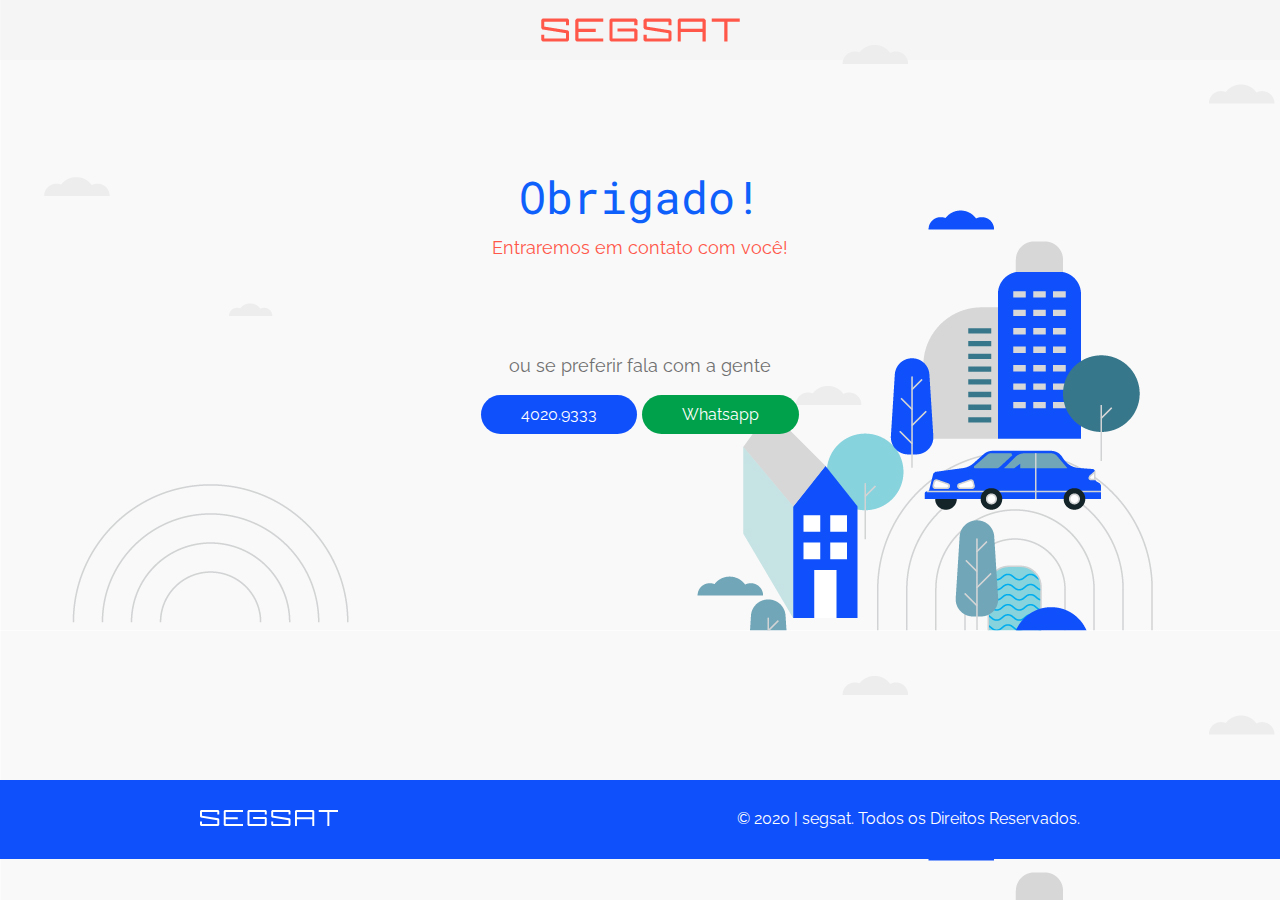
==== formulario-enviado.html @ 21362f76 "Projeto  completo" ====
<!DOCTYPE html>
<html lang="pt-br">
<head>
    <!-- Google Tag Manager -->
    <script>(function(w,d,s,l,i){w[l]=w[l]||[];w[l].push({'gtm.start':
    new Date().getTime(),event:'gtm.js'});var f=d.getElementsByTagName(s)[0],
    j=d.createElement(s),dl=l!='dataLayer'?'&l='+l:'';j.async=true;j.src=
    'https://www.googletagmanager.com/gtm.js?id='+i+dl;f.parentNode.insertBefore(j,f);
    })(window,document,'script','dataLayer','GTM-NG3NR2K');
    </script>
    <!-- End Google Tag Manager -->

    <meta charset="UTF-8">
    <meta name="viewport" content="width=device-width, initial-scale=1.0">
    <meta http-equiv="X-UA-Compatible" content="ie=edge">
    <title>SEGSAT</title>
    <link rel="shortcut icon" href="images/favicon.png" type="image/x-icon">
    <link rel="stylesheet" href="css/style.css">

    <style>

        body{
            background-image: url('images/banner.jpg'); 
        }
        .paragrafo{
            color: #707070 !important;
            font-family: 'Raleway', sans-serif;
            font-size: 17px;
            padding-bottom: 20px;
        }

    </style>
</head>
<body>
    
    <noscript><iframe src="https://www.googletagmanager.com/ns.html?id=GTM-NG3NR2K"
        height="0" width="0" style="display:none;visibility:hidden"></iframe></noscript>

        <!-- Cabeçalho -->
        <section class=" txt-center" style="">
            <header class="section-header txt-center">
                <img src="images/logo_segsat.png" alt="Logo" srcset="">
            </header>
        </section>

        <div class="div-titulo txt-center " style="height: 80vh; ">
            <h1 class="titulo-section-1" style="padding-top: 70px;">Obrigado!</h1>
            <p style="padding-bottom: 100px;">Entraremos em contato com você!</p>

            <p class="txt-center paragrafo">ou se preferir fala com a gente</p>

            <div class="txt-center">
                <a href="tel:40209333"><button class="btn-phone" type="button"><i
                            class="fa fa-phone"></i> 4020.9333</button></a>
                <a
                    href="https://wa.me/558192935974?text=Ol%C3%A1%2C%20gostaria%20de%20saber%20mais%20sobre%20o%20servi%C3%A7o%20de%20rastreio%20da%20SEGSAT">
                    <button type="button" class="btn-whatsapp ">
                        <i class="fa fa-whatsapp"></i> Whatsapp</button>
                </a>
            </div>
        </div>




        <footer>
            <div class="section-footer">
                <div><img src="images/logo_segsat-2.svg" alt="Logo SEGSAT"></div>
                <div>
                    <p>© 2020 | segsat. Todos os Direitos Reservados.</p>
                </div>
            </div>
        </footer>
    
    
</body>
</html>
---- css/style.css ----
@import url('https://fonts.googleapis.com/css?family=Raleway&display=swap');
@import url('https://fonts.googleapis.com/css?family=Roboto+Mono&display=swap');
@import "resetcss.css";
body, html {
    height: 100%;
    scroll-behavior: smooth;
}

button {
    cursor: pointer;
}

/* -------------------------------------------------------------------- */

/*                              Section Header 
/* -------------------------------------------------------------------- */

.section-header {
    background-color: #EDEDED57;
    height: 60px;
    /* Aliamento da Imagem no Centro */
    display: flex;
    display: -webkit-flex;
    justify-content: center;
    align-items: center;
}

/* -------------------------------------------------------------------- */

/*                             End Section Header 
/* -------------------------------------------------------------------- */

/* -------------------------------------------------------------------- */

/*                                Section 1 
/* -------------------------------------------------------------------- */

/* --------TÍTULO---------- */

.div-titulo {
    padding: 44px 0;
    width: 790px;
    margin: 0 auto;
    max-width: 100%;
    position: relative;
}

.titulo-section-1 {
    margin-bottom: 10px;
    font-family: 'Roboto Mono', monospace;
    font-size: 34pt;
    color: #0E60FB;
    font-weight: normal;
    padding-bottom: 10px;
}

.div-titulo p {
    font-family: 'Raleway', sans-serif;
    font-size: 18px;
    color: #FF5749;
}

/* ----- END Título ---- */

.section-1 {
    display: flex;
    display: -webkit-flex;
    justify-content: center;
    align-items: center;
    align-content: center;
    flex-wrap: wrap;
}

.section-1 img {
    max-width: 100%;
    height: auto;
}

.section-1 p {
    font-family: Raleway, Regular;
    color: #585858;
    padding: 20px 0;
    text-align: center;
}

.button-2 {
    font-family: 'Raleway', sans-serif;
    font-size: 15px;
    color: #FFFFFF;
    background-color: #0F50FB;
    border: none;
    padding: 10px 90px;
    border-radius: 20px;
    -webkit-border-radius: 20px;
    margin-bottom: 20px;
}

.button-1 {
    visibility: hidden;
}

/* 
    CARD AO LADO DO FORMULÁRI
*/

.option-service {
    display: flex;
    justify-content: center;
    align-items: center;
    align-content: space-between;
    flex-wrap: nowrap;
}

.option-service div>p {
    color: #585858;
    font-family: 'Raleway', sans-serif;
}

/* -----Formulário ----- */

.card {
    border: 1.3px solid #D1D3D4;
    padding: 25px 20px;
    width: 400px;
    margin-left: 10px;
    border-radius: 10px;
    -webkit-border-radius: 10px;
}

.card p {
    color: #707070;
    font-family: 'Raleway', sans-serif;
    font-size: 17px;
    padding-bottom: 20px;
}

.card h1 {
    font-size: 20pt;
    padding: 0 20px;
    color: #FF5749;
}

.input-txt {
    border: 1.5px solid #0F50FB;
    padding: 5px 5px;
    border-radius: 5px;
    -webkit-border-radius: 5px;
    width: 100%;
    font-family: 'Raleway', sans-serif;
    font-size: 15px;
}

.card label {
    color: #707070;
    font-family: 'Raleway', sans-serif;
}

::-webkit-input-placeholder {
    font-family: 'Raleway', sans-serif;
    padding: 0 10px;
    font-size: 15px;
}

:-ms-input-placeholder {
    font-family: 'Raleway', sans-serif;
    padding: 0 10px;
    font-size: 15px;
}

.grid-campos {
    display: flex;
    display: -webkit-flex;
}

select:invalid {
    font-family: 'Raleway', sans-serif;
    padding: 0 10px;
    font-size: 15px;
    color: gray;
}

.cidade {
    margin-left: 10px;
}

.botao {
    margin-left: 10px;
}

.btn-enviar {
    background: #0F50FB;
    border: 1px solid #0F50FB;
    padding: 6px 39px;
    color: white;
    font-family: 'Raleway', sans-serif;
    font-size: 16px;
    -webkit-border-radius: 5px;
    border-radius: 5px;
}

.btn-phone {
    /* margin: 0 10px; */
    background: #0F50FB;
    border: none;
    border-radius: 20px;
    -webkit-border-radius: 20px;
    padding: 10px 40px;
    color: white;
    font-family: 'Raleway', sans-serif;
    font-size: 16px;
}

.btn-whatsapp {
    /* margin: 0 10px; */
    background: #00A14B;
    border: none;
    border-radius: 20px;
    -webkit-border-radius: 20px;
    padding: 10px 40px;
    color: white;
    font-family: 'Raleway', sans-serif;
    font-size: 16px;
}

/* -----END Formulário ----- */

/* -------------------------------------------------------------------- */

/*                             End Section 1 
----------------------------------------------------------------------- */

/* -------------------------------------------------------------------- */

/*                               Section 2                              */

/* -------------------------------------------------------------------- */

.section-2 {
    margin-top: 80px;
    padding-top: 20px;
    padding-bottom: 50px;
    text-align: center;
    background-color: #F3F3F35C;
}

.paragrafo-section-2 {
    text-align: center;
    margin: 0 auto;
    margin-bottom: 100px;
    line-height: 35px;
    max-width: 370px;
    font-weight: 500;
    color: #FF5749;
    font-size: 20px;
    padding-top: 5px;
    font-family: 'Raleway', sans-serif;
}

.child-sec-2 {
    margin: 40px 240px;
    display: flex;
    display: -webkit-flex;
    justify-content: space-around;
    align-content: center;
    align-items: center;
    flex-wrap: wrap;
}

.child-sec-2 p {
    color: #585858;
    font-family: 'Raleway', sans-serif;
}

/* -------------------------------------------------------------------- */

/*                              END SECTION 2    
/* -------------------------------------------------------------------- */

/* -------------------------------------------------------------------- */

/*                               SECTION 3 
/* -------------------------------------------------------------------- */

.div-section-3 {
    display: flex;
    flex-wrap: wrap;
    align-items: center;
    justify-content: center;
    align-content: center;
}

.div-section-3 img {
    max-width: 80%;
    height: auto;
}

.card-section-3 {
    background-color: white;
    border-radius: 5px;
    -webkit-border-radius: 5px;
    -webkit-box-shadow: 1px 2px 2px 2px #00000029;
    box-shadow: 1px 2px 2px 2px #00000029;
    width: 300px;
    height: 135px;
    padding: 10px;
    margin: 7px;
}

.card-section-3:hover {
    background-color: #E4E4E4;
}

.card-section-3 img {
    margin: 15px 0;
    padding-right: 10px;
}

.card-section-3 div {
    margin: 10% auto;
}

.card-section-3 p {
    font-family: 'Raleway', sans-serif;
    color: #585858;
    text-align: justify;
}

.margin-carrosel {
    margin: 20px auto;
}

.carrosel {
    display: none;
}

/* -------------------------------------------------------------------- */

/*                             END SECTION 3 
/* -------------------------------------------------------------------- */

/* -------------------------------------------------------------------- */

/*                                SECTION 4 
/* -------------------------------------------------------------------- */

.section-4 {
    background-color: #0F50FB;
}

.section-4 div {
    margin: 20px 0;
}

.section-4 img {
    height: 130px;
}

.section-4 h1 {
    color: white;
    font-size: 30px;
    font-family: 'Raleway', sans-serif;
    padding: 110px 0;
}

.section-4 p {
    color: white;
    max-width: 320px;
    font-family: 'Raleway', sans-serif;
}

.div-section-4 {
    display: flex;
    display: -webkit-flex;
    justify-content: space-around;
    align-items: center;
    align-content: center;
    flex-wrap: wrap;
}

.titulo-section-4 {
    color: white;
    font-size: 30px;
    font-family: 'Raleway', sans-serif;
    text-align: center;
    padding: 20px 0;
}

#titulo-sec-4-desktop {
    font-family: 'Roboto Mono', monospace;
    font-size: 30pt;
    font-weight: normal;
    margin-bottom: -60px;
}

.button-contact {
    font-family: 'Raleway', sans-serif;
    font-size: 16px;
    font-weight: 500;
    color: #1E1E1E;
    background-color: white;
    border: none;
    padding: 10px 70px;
    border-radius: 20px;
    -webkit-border-radius: 20px;
    margin: 50px 0;
}

/* -------------------------------------------------------------------- */

/*                             END SECTION 4 
/* -------------------------------------------------------------------- */

/* -------------------------------------------------------------------- */

/*                              SECTION 5
/* -------------------------------------------------------------------- */

.section-5 {
    margin-top: 80px;
    margin-bottom: -50px;
}

.sub-div-section-5 {
    max-width: 420px;
}

.sub-div-section-5 img{
    padding-right: 10px;
}

.sub-div-section-5>div {
    margin-bottom: 60px;
    padding-right: 20px;
    padding-left: 20px;
}

.sub-div-section-5>div:last-child {
    padding-right: 20px;
    padding-left: 20px;
}

.subtitulo-sec-5 {
    color: #FF5749;
    font-size: 20px;
    font-family: 'Raleway', sans-serif;
    font-weight: 600;
}

.subtitulo-sec-5-mobile {
    color: #FF5749;
    font-size: 20px;
    font-family: 'Raleway', sans-serif;
    font-weight: 500;
    margin-top: -25px;
    visibility: hidden;
}

.titulo-section-5 {
    font-family: 'Roboto Mono', monospace;
    font-size: 34pt;
    color: #0E60FB;
    text-align: center;
    padding-bottom: 15px;
}

.div-section-5 {
    margin: 100px 0;
    display: flex;
    display: -webkit-flex;
    justify-content: center;
    align-items: center;
    align-content: center;
    flex-wrap: wrap;
}

.paragrafo-1-section-5 {
    font-family: 'Raleway', sans-serif;
    padding-bottom: 20px;
    color: #585858;
    text-align: justify;
}

.paragrafo-2-section-5 {
    font-family: 'Raleway', sans-serif;
    color: #FF5749;
    text-align: justify;
}

.paragrafo-3-section-5 {
    font-family: 'Raleway', sans-serif;
    padding-bottom: 20px;
    color: #585858;
    margin-top: -65px;
    margin-bottom: 10px;
}

strong {
    font-weight: 600;
}

.div-2-section-5 {
    max-width: 450px;
}

/* -------------------------------------------------------------------- */

/*                             END SECTION 5 
/* -------------------------------------------------------------------- */

/* -------------------------------------------------------------------- */

/*                               SECTION 6 
/* -------------------------------------------------------------------- */

.section-6 {
    background-color: #0F50FB;
    padding-bottom: 10px;
}

.titulo-section-6 {
    font-family: 'Roboto Mono', monospace;
    font-size: 30pt;
    color: white;
    text-align: center;
    padding-top: 60px;
}

/* -------------------------------------------------------------------- */

/*                             END SECTION 6 
/* -------------------------------------------------------------------- */

/* -------------------------------------------------------------------- */

/*                              SECTION 7 
/* -------------------------------------------------------------------- */

.section-7 {
    background-color: white;
}

.div-section-7 {
    display: flex;
    display: -webkit-flex;
    justify-content: center;
    align-items: center;
    align-content: center;
    flex-wrap: wrap;

    padding: 70px 0;
}

.div-section-7 div{
    padding-right: 20px;
    padding-left: 20px;
}



.div-section-7 img {
    margin-right: 20px;
}

.img-preco-2 {
    display: none;
}

.div-section-7 p {
    padding: 70px 0;
    font-family: 'Raleway', sans-serif;
    color: #585858;
}

.titulo-section-7 {
    color: #FF5749;
    font-family: 'Raleway', sans-serif;
    padding: 0px 0;
    font-weight: 500;
    font-size: 20px;
}

hr {
    border: #70707069 solid 0.5px;
    margin-left: 15px;
    margin-right: 15px;
    display: none;
}

.div-1-section-7{
    height: 260px;
    padding-bottom: 50px
}

.div-1-section-7 h1{
    padding-bottom: 40px
}

.div-2-section-7{
    height: 260px
}

.div-2-section-7 h1{
    padding-bottom: 80px
}

.titulo-2-section-7 {
    color: #FF5749;
    font-family: 'Raleway', sans-serif;
    font-weight: 500;
    font-size: 20px;
    padding: 30px;
}

.div-2-section-7-2 p {
    font-family: 'Raleway', sans-serif;
    color: #585858;
    padding-bottom: 30px;
    line-height: 25px;
}


.titulo-3-section-7 {
    color: #FF5749;
    font-family: 'Raleway', sans-serif;
    font-weight: 500;
    font-size: 20px;
    padding: 50px;
    max-width: 500px;
}

.div-3-section-7-2 img{
    height: 43px;
    padding: 0 5px;
    margin-bottom: 50px;
}



/* -------------------------------------------------------------------- */

/*                             END SECTION 7 
/* -------------------------------------------------------------------- */

/* -------------------------------------------------------------------- */

/*                              FOORTER 
/* -------------------------------------------------------------------- */

footer {
    background-color: #0F50FB;
    height: auto;
}

.section-footer {
    padding: 30px 0;
    display: flex;
    display: -webkit-flex;
    justify-content: space-around;
    align-items: center;
    align-content: center;
    flex-wrap: wrap;
}

.section-footer p {
    color: white;
    font-family: 'Raleway', sans-serif;
    text-align: center;
}

/* -------------------------------------------------------------------- */

/*                              END FOOTER
/* -------------------------------------------------------------------- */

/* -------------------------------------------------------------------- */

/*                 -----        Mobile     ------
/* -------------------------------------------------------------------- */

@media (max-width: 360px) {
    .carro-1 {
        margin-top: 12px;
    }
    /* section 4 */
    .section-4-mobile p {
        color: white;
        font-family: 'Raleway', sans-serif;
        font-size: 13px !important;
        font-weight: normal;
        padding-right: 10px;
    }


    /* section 7  */

    .div-2-section-7-2 img{
        height: 37px;
    }


    /* footer */
}

@media (max-width: 400px) {
    .card {
        width: 310px;
    }
    .btn-phone {
        padding: 7px 17px;
    }
    .btn-whatsapp {
        padding: 7px 17px;
    }
}

@media(max-width: 500px) {
    .section-footer p:last-child {
        padding-top: 20px;
    }
}

@media(max-width: 1025px) {
    .div-section-4 {
        display: flex;
        flex-direction: column;
    }
}


@media(max-width: 900px) {
    .div-2-section-5 {
        display: none;
    }
    /* SECTION 7 */

    .div-section-7{
        margin-bottom: -100px ;
    }

    .div-section-7 p {
        padding: 40px 0;
        max-width: 330px;
    }
    .img-preco-1 {
        display: none;
    }
    .img-preco-2 {
        display: block;
    }
    .div-section-7 img {
        max-height: 130px;
    }

    .div-flex-section-7 {
        display: block;
    }

    .div-2-section-7 {
        display: none;
    }
    hr {
        display: block;
    }
}

@media (max-width: 767.9px) {
    .titulo {
        font-size: 18pt;
    }
    #titutlo-services {
        font-size: 18pt;
        margin-bottom: 40px;
        margin-top: -80px;
    }
    /* section 2 */
    .titulo-section-1 {
        font-size: 18pt;
    }
    .titulo-form-section-1 {
        font-size: 18pt !important;
        text-align: center;
    }
    /* Section 3 */
    .carrosel {
        display: block;
    }
    .container-div-section-3 {
        display: none;
    }
    .card-section-3 {
        background-color: white;
        border-radius: 5px;
        -webkit-border-radius: 5px;
        -webkit-box-shadow: 1px 2px 2px 2px #00000029;
        box-shadow: 1px 2px 2px 2px #00000029;
        max-width: 500px;
    }
    /* Section 4 */
    .section-4 p {
        padding-bottom: 30px;
    }
    .section-4-mobile {
        display: block !important;
    }
    .section-4 {
        display: none !important;
    }
    /* Section 5 */
    .subtitulo-sec-5-mobile {
        visibility: visible;
    }
    .subtitulo-sec-5 {
        visibility: hidden;
    }
    .titulo-section-5 {
        font-size: 18pt;
    }
    /* Section 6  */
    .titulo-section-6 {
        font-size: 18pt;
    }
    /* Footer */
    footer p {
        font-size: 13px;
    }
}

@media (max-width: 1016.9px) {
    /* -------------------------------------------------------------------- */
    /*                               SECTION 1 
/* -------------------------------------------------------------------- */
    .section-1 img {
        width: 100%;
        height: auto;
    }
    .div-content-left {
        width: 100%;
    }
    .div-titulo {
        width: 100%;
    }
    .div-button {
        display: flex;
        flex-direction: column;
    }
    .div-button .button-1 {
        padding: 10px 105px;
        font-family: 'Raleway', sans-serif;
        font-size: 15px;
        color: #FFFFFF;
        background-color: #FF5749;
        margin-top: 5px;
        margin-bottom: 10px;
        border: none;
        border-radius: 20px;
        -webkit-border-radius: 20px;
        visibility: visible;
    }
    .option-service div {
        margin: 0 5px;
    }
    .option-service img {
        margin-left: 0px;
        height: 80px;
    }
    /* Formulário */
    .div-formulario {
        background-color: #F9F9F9;
        width: 100%;
    }
    .card {
        background-color: #F9F9F9;
        border: none;
        margin: 0 auto;
        padding: 70px 0;
    }
    .titulo-form-section-1 {
        font-size: 20pt;
        padding: 0 20px;
        color: #FF5749;
    }
    .btn-phone {
        margin: 0 13px;
    }
    .btn-whatsapp {
        margin: 0 13px;
    }
    /* Fim do Formulário */
    /* -------------------------------------------------------------------- */
    /*                              END SECTION 1 
/* -------------------------------------------------------------------- */
    /* -------------------------------------------------------------------- */
    /*                             END SECTION 2
/* -------------------------------------------------------------------- */
    .subtitulo-sec-2 {
        color: #FF5749;
        font-size: 20px;
        padding-top: 70px;
        font-family: 'Raleway', sans-serif;
    }
    /* -------------------------------------------------------------------- */
    /*                              END SECTION 2 
/* -------------------------------------------------------------------- */
    /* -------------------------------------------------------------------- */
    /*                               SECTION 4 
/* -------------------------------------------------------------------- */
    .section-4-mobile {
        background-color: #0E60FB;
        height: auto;
        padding-bottom: 20px;
    }
    .titulo-service-mobile {
        color: white;
        font-weight: 600;
        font-family: 'Raleway', sans-serif;
        padding: 13px 0;
    }

    .primeiro-titulo-section-4{
        padding: 50px 5px;
        font-family: 'Roboto Mono', monospace;
        color: white;
        font-weight: 500;
        font-size: 18pt;
        text-align: center;
    }

    .titulo-section-4 {
        padding: 20px 5px;
        font-family: 'Roboto Mono', monospace;
        font-size: 18pt;
    }


    .section-4-mobile p {
        color: white;
        font-family: 'Raleway', sans-serif;
        font-size: 15px;
        font-weight: normal;
        padding-right: 10px;
    }
    .section-4-mobile img {
        margin-right: 10px;
        margin-left: 20px;
    }
    .section-4 {
        display: none;
    }
}

/* -------------------------------------------------------------------- */

/*                                  END SECTION 4 
/* -------------------------------------------------------------------- */

@media (min-width: 1020px) {
    .titulo-2 {
        margin-bottom: 10px;
        font-family: 'Roboto Mono', monospace;
        font-size: 17pt;
        color: #0E60FB;
        font-weight: normal;
        padding-bottom: 10px;
    }
    .option-service img {
        margin-left: 20px;
        height: 100px;
    }
}

/* ---------------------------------------------------------------------------------- */

/*                                END MOBILE
/* ---------------------------------------------------------------------------------- */

/* ---------------------------------------------------------------------------------- */

/*                                  DESKTOP 
/* ---------------------------------------------------------------------------------- */

@media (min-width: 768px) {
    .section-4 {
        display: block !important;
    }
}

@media(min-width: 901px) {
    .div-flex-section-7 {
        display: none !important;
    }
}

@media(min-width:1025px) {
    /* Section 1 */
    .div-children-section-1 {
        margin-right: 100px;
    }
    .option-service div {
        margin: 0 30px;
    }
    .option-service img {
        margin-left: 20px;
        height: 100px;
    }
    /*  END Section 1 */
    .section-2 {
        margin-top: 130px;
    }
    /* section 7 */
}

@media(min-width: 1023px) {
    /* Section 7 */
    .div-section-7 {
        margin: 0 120px;
    }

    .div-2-section-7{
        padding-top: 50px;
        margin-bottom: -60px;
    }

}

@media(min-width: 1122px){
    .div-2-section-7{
        padding-top: 0px;
        margin-bottom: 0px;
    }
}

@media(min-width:1400px) {
    /* Section 4  */
    .section-4-mobile {
        display: none;
    }
    /* END Section 4 */
}

/* ----------------------------------------------------------------------------------  */

/*                             END DESKTOP 
/* ----------------------------------------------------------------------------------  */

/* -------------------------------------------------------------------- */

/*                         Classes auxiliriares */

/* -------------------------------------------------------------------- */

.fl-right {
    float: right;
}

.fl-left {
    float: left;
}

.txt-right {
    text-align: right;
}

.txt-center {
    text-align: center;
}

.txt-left {
    text-align: left;
}

.distance-bottom {
    margin-bottom: 20px;
}

.titulo {
    margin-bottom: 10px;
    font-family: 'Roboto Mono', monospace;
    font-size: 34pt;
    color: #0E60FB;
    font-weight: normal;
    padding-bottom: 10px;
}

/*          Tooltip             */

.tooltip.bs-tooltip-bottom .tooltip-inner {
    width: 4000px !important;
    background-color: rgba(15, 80, 251, 1) !important;
    font-family: 'Raleway', sans-serif;
    padding: 10px;
}

.tooltip .arrow:before {
    border-bottom-color: #0F50FB !important;
    border-top-color: #0F50FB !important;
}
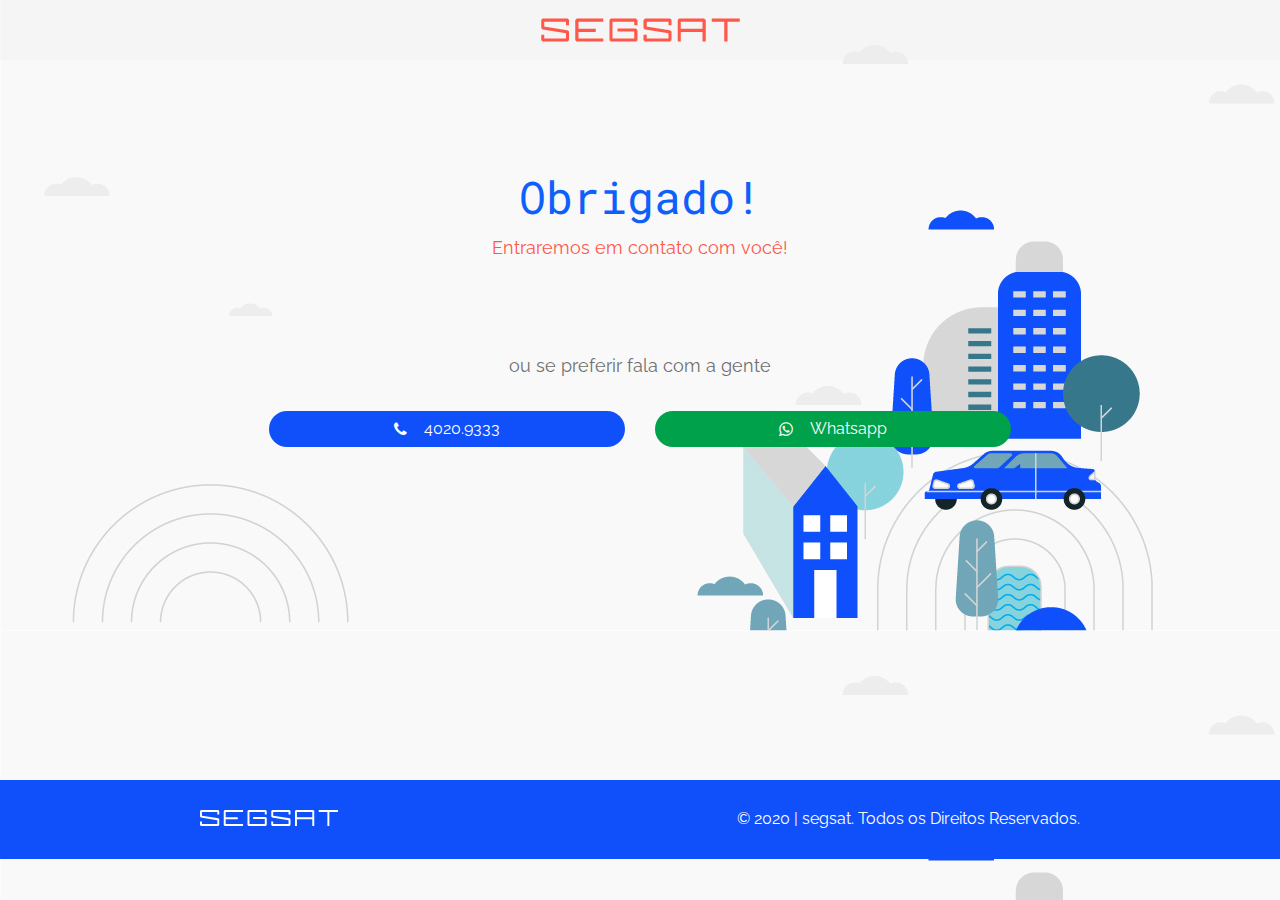
==== commit 7783fa75: "Atualização na página de Enviar formulário" ====
--- a/formulario-enviado.html
+++ b/formulario-enviado.html
@@ -1,12 +1,16 @@
 <!DOCTYPE html>
 <html lang="pt-br">
+
 <head>
     <!-- Google Tag Manager -->
-    <script>(function(w,d,s,l,i){w[l]=w[l]||[];w[l].push({'gtm.start':
-    new Date().getTime(),event:'gtm.js'});var f=d.getElementsByTagName(s)[0],
-    j=d.createElement(s),dl=l!='dataLayer'?'&l='+l:'';j.async=true;j.src=
-    'https://www.googletagmanager.com/gtm.js?id='+i+dl;f.parentNode.insertBefore(j,f);
-    })(window,document,'script','dataLayer','GTM-NG3NR2K');
+    <script>(function (w, d, s, l, i) {
+            w[l] = w[l] || []; w[l].push({
+                'gtm.start':
+                    new Date().getTime(), event: 'gtm.js'
+            }); var f = d.getElementsByTagName(s)[0],
+                j = d.createElement(s), dl = l != 'dataLayer' ? '&l=' + l : ''; j.async = true; j.src =
+                    'https://www.googletagmanager.com/gtm.js?id=' + i + dl; f.parentNode.insertBefore(j, f);
+        })(window, document, 'script', 'dataLayer', 'GTM-NG3NR2K');
     </script>
     <!-- End Google Tag Manager -->
 
@@ -15,63 +19,73 @@
     <meta http-equiv="X-UA-Compatible" content="ie=edge">
     <title>SEGSAT</title>
     <link rel="shortcut icon" href="images/favicon.png" type="image/x-icon">
+    <link rel="stylesheet" href="https://cdnjs.cloudflare.com/ajax/libs/font-awesome/4.7.0/css/font-awesome.min.css">
+    <link rel="stylesheet" href="https://maxcdn.bootstrapcdn.com/bootstrap/4.4.1/css/bootstrap.min.css">
     <link rel="stylesheet" href="css/style.css">
 
     <style>
+        body {
+            background-image: url('images/banner.jpg');
+        }
 
-        body{
-            background-image: url('images/banner.jpg'); 
-        }
-        .paragrafo{
+        .paragrafo {
             color: #707070 !important;
             font-family: 'Raleway', sans-serif;
             font-size: 17px;
             padding-bottom: 20px;
         }
-
     </style>
 </head>
+
 <body>
-    
-    <noscript><iframe src="https://www.googletagmanager.com/ns.html?id=GTM-NG3NR2K"
-        height="0" width="0" style="display:none;visibility:hidden"></iframe></noscript>
 
-        <!-- Cabeçalho -->
-        <section class=" txt-center" style="">
-            <header class="section-header txt-center">
-                <img src="images/logo_segsat.png" alt="Logo" srcset="">
-            </header>
-        </section>
+    <noscript><iframe src="https://www.googletagmanager.com/ns.html?id=GTM-NG3NR2K" height="0" width="0"
+            style="display:none;visibility:hidden"></iframe></noscript>
 
-        <div class="div-titulo txt-center " style="height: 80vh; ">
-            <h1 class="titulo-section-1" style="padding-top: 70px;">Obrigado!</h1>
-            <p style="padding-bottom: 100px;">Entraremos em contato com você!</p>
+    <!-- Cabeçalho -->
+    <section class=" txt-center" style="">
+        <header class="section-header txt-center">
+            <img src="images/logo_segsat.png" alt="Logo" srcset="">
+        </header>
+    </section>
 
-            <p class="txt-center paragrafo">ou se preferir fala com a gente</p>
+    <div class="container-fluid div-titulo txt-center " style="height: 80vh; ">
+        <h1 class="titulo-section-1" style="padding-top: 70px;">Obrigado!</h1>
+        <p style="padding-bottom: 100px;">Entraremos em contato com você!</p>
 
-            <div class="txt-center">
-                <a href="tel:40209333"><button class="btn-phone" type="button"><i
-                            class="fa fa-phone"></i> 4020.9333</button></a>
+        <p class="txt-center paragrafo">ou se preferir fala com a gente</p>
+
+
+        <div class="row pr-4 pl-4 mt-2">
+            <div class="col-6  mt-2">
+                <a href="tel:40209333">
+                    <button class="btn-phone" type="button">
+                        <i class="fa fa-phone" style="margin-right: 5%"></i>4020.9333
+                    </button>
+                </a>
+            </div>
+
+            <div class="col-6 mt-2">
                 <a
-                    href="https://wa.me/558192935974?text=Ol%C3%A1%2C%20gostaria%20de%20saber%20mais%20sobre%20o%20servi%C3%A7o%20de%20rastreio%20da%20SEGSAT">
-                    <button type="button" class="btn-whatsapp ">
-                        <i class="fa fa-whatsapp"></i> Whatsapp</button>
+                    href="https://api.whatsapp.com/send?phone=558192935974&text=Ol%C3%A1%2C%20vi%20um%20an%C3%BAncio%20no%20Facebook%20e%20gostaria%20de%20saber%20mais%20sobre%20o%20servi%C3%A7o%20de%20rastreio%20da%20SEGSAT!">
+                    <button type="button" class="btn-whatsapp">
+                        <i class="fa fa-whatsapp" style="margin-right: 5%"></i> Whatsapp
+                    </button>
                 </a>
             </div>
         </div>
+    </div>
+
+    <footer>
+        <div class="section-footer">
+            <div><img src="images/logo_segsat-2.svg" alt="Logo SEGSAT"></div>
+            <div>
+                <p>© 2020 | segsat. Todos os Direitos Reservados.</p>
+            </div>
+        </div>
+    </footer>
 
 
+</body>
 
-
-        <footer>
-            <div class="section-footer">
-                <div><img src="images/logo_segsat-2.svg" alt="Logo SEGSAT"></div>
-                <div>
-                    <p>© 2020 | segsat. Todos os Direitos Reservados.</p>
-                </div>
-            </div>
-        </footer>
-    
-    
-</body>
 </html>--- a/css/style.css
+++ b/css/style.css
@@ -35,7 +35,7 @@
 /*                                Section 1 
 /* -------------------------------------------------------------------- */
 
-/* --------TÍTULO---------- */
+/* --------TÃTULO---------- */
 
 .div-titulo {
     padding: 44px 0;
@@ -60,15 +60,28 @@
     color: #FF5749;
 }
 
-/* ----- END Título ---- */
+/* ----- END TÃ­tulo ---- */
+video {
+    width: 100%;
+    height: auto;
+    outline: none;
+}
 
 .section-1 {
-    display: flex;
-    display: -webkit-flex;
-    justify-content: center;
     align-items: center;
-    align-content: center;
-    flex-wrap: wrap;
+    padding: 0 20px;
+}
+
+@media(max-width: 500px) {
+    .section-1 {
+        padding: 0;
+    }
+}
+
+@media(min-width: 1400px) {
+    .section-1 {
+        padding: 0 8%;
+    }
 }
 
 .section-1 img {
@@ -100,7 +113,7 @@
 }
 
 /* 
-    CARD AO LADO DO FORMULÁRI
+    CARD AO LADO DO FORMULÃRI
 */
 
 .option-service {
@@ -116,13 +129,12 @@
     font-family: 'Raleway', sans-serif;
 }
 
-/* -----Formulário ----- */
+/* -----FormulÃ¡rio ----- */
 
 .card {
     border: 1.3px solid #D1D3D4;
     padding: 25px 20px;
-    width: 400px;
-    margin-left: 10px;
+    width: auto;
     border-radius: 10px;
     -webkit-border-radius: 10px;
 }
@@ -199,36 +211,90 @@
 }
 
 .btn-phone {
-    /* margin: 0 10px; */
     background: #0F50FB;
     border: none;
     border-radius: 20px;
     -webkit-border-radius: 20px;
-    padding: 10px 40px;
+    padding: 10px 0;
     color: white;
     font-family: 'Raleway', sans-serif;
     font-size: 16px;
+    width: 100%;
+    display: flex;
+    align-items: center;
+    justify-content: center;
 }
 
 .btn-whatsapp {
-    /* margin: 0 10px; */
+    margin: 0;
     background: #00A14B;
     border: none;
     border-radius: 20px;
     -webkit-border-radius: 20px;
-    padding: 10px 40px;
+    padding: 10px 0;
+    width: 100%;
     color: white;
     font-family: 'Raleway', sans-serif;
     font-size: 16px;
-}
-
-/* -----END Formulário ----- */
+    display: flex;
+    align-items: center;
+    justify-content: center;
+}
+
+/* -----END FormulÃ¡rio ----- */
 
 /* -------------------------------------------------------------------- */
 
 /*                             End Section 1 
 ----------------------------------------------------------------------- */
 
+/* SECTION SERVICE */
+
+.section-service {
+    align-items: center;
+    padding: 0 20px;
+    margin: 6% 0 2% 0;
+}
+
+@media(max-width: 500px){
+    section-service {
+        margin: 8% 0 4% 0;
+    } 
+}
+
+@media(max-width: 500px) {
+    .section-service {
+        padding: 0;
+    }
+}
+
+@media(min-width: 1400px) {
+    .section-service {
+        padding: 0 8%;
+    }
+}
+
+.service__b{
+    margin: 8% 0 0 0;
+}
+
+@media(max-width: 500px){
+    .service__b{
+        margin: 10% 0 20% 0;
+    } 
+}
+
+.section-service__button{
+    background: #0F50FB;
+    border: none;
+    border-radius: 20px;
+    -webkit-border-radius: 20px;
+    padding: 10px 60px;
+    color: white;
+    font-family: 'Raleway', sans-serif;
+    font-size: 16px;
+}
+
 /* -------------------------------------------------------------------- */
 
 /*                               Section 2                              */
@@ -236,8 +302,7 @@
 /* -------------------------------------------------------------------- */
 
 .section-2 {
-    margin-top: 80px;
-    padding-top: 20px;
+    margin-top: 40px;
     padding-bottom: 50px;
     text-align: center;
     background-color: #F3F3F35C;
@@ -289,10 +354,10 @@
     align-content: center;
 }
 
-.div-section-3 img {
+/* .div-section-3 img {
     max-width: 80%;
     height: auto;
-}
+} */
 
 .card-section-3 {
     background-color: white;
@@ -364,17 +429,8 @@
 
 .section-4 p {
     color: white;
-    max-width: 320px;
-    font-family: 'Raleway', sans-serif;
-}
-
-.div-section-4 {
-    display: flex;
-    display: -webkit-flex;
-    justify-content: space-around;
-    align-items: center;
-    align-content: center;
-    flex-wrap: wrap;
+    padding: 6px 5%;
+    font-family: 'Raleway', sans-serif;
 }
 
 .titulo-section-4 {
@@ -382,7 +438,7 @@
     font-size: 30px;
     font-family: 'Raleway', sans-serif;
     text-align: center;
-    padding: 20px 0;
+    padding: 20px 0 50px 0;
 }
 
 #titulo-sec-4-desktop {
@@ -424,7 +480,7 @@
     max-width: 420px;
 }
 
-.sub-div-section-5 img{
+.sub-div-section-5 img {
     padding-right: 10px;
 }
 
@@ -546,16 +602,13 @@
     align-items: center;
     align-content: center;
     flex-wrap: wrap;
-
     padding: 70px 0;
 }
 
-.div-section-7 div{
+.div-section-7 div {
     padding-right: 20px;
     padding-left: 20px;
 }
-
-
 
 .div-section-7 img {
     margin-right: 20px;
@@ -586,20 +639,20 @@
     display: none;
 }
 
-.div-1-section-7{
+.div-1-section-7 {
     height: 260px;
     padding-bottom: 50px
 }
 
-.div-1-section-7 h1{
+.div-1-section-7 h1 {
     padding-bottom: 40px
 }
 
-.div-2-section-7{
+.div-2-section-7 {
     height: 260px
 }
 
-.div-2-section-7 h1{
+.div-2-section-7 h1 {
     padding-bottom: 80px
 }
 
@@ -617,7 +670,6 @@
     padding-bottom: 30px;
     line-height: 25px;
 }
-
 
 .titulo-3-section-7 {
     color: #FF5749;
@@ -628,13 +680,11 @@
     max-width: 500px;
 }
 
-.div-3-section-7-2 img{
+.div-3-section-7-2 img {
     height: 43px;
     padding: 0 5px;
     margin-bottom: 50px;
 }
-
-
 
 /* -------------------------------------------------------------------- */
 
@@ -689,15 +739,10 @@
         font-weight: normal;
         padding-right: 10px;
     }
-
-
     /* section 7  */
-
-    .div-2-section-7-2 img{
+    .div-2-section-7-2 img {
         height: 37px;
     }
-
-
     /* footer */
 }
 
@@ -705,12 +750,6 @@
     .card {
         width: 310px;
     }
-    .btn-phone {
-        padding: 7px 17px;
-    }
-    .btn-whatsapp {
-        padding: 7px 17px;
-    }
 }
 
 @media(max-width: 500px) {
@@ -719,24 +758,14 @@
     }
 }
 
-@media(max-width: 1025px) {
-    .div-section-4 {
-        display: flex;
-        flex-direction: column;
-    }
-}
-
-
 @media(max-width: 900px) {
     .div-2-section-5 {
         display: none;
     }
     /* SECTION 7 */
-
-    .div-section-7{
-        margin-bottom: -100px ;
-    }
-
+    .div-section-7 {
+        margin-bottom: -100px;
+    }
     .div-section-7 p {
         padding: 40px 0;
         max-width: 330px;
@@ -750,11 +779,9 @@
     .div-section-7 img {
         max-height: 130px;
     }
-
     .div-flex-section-7 {
         display: block;
     }
-
     .div-2-section-7 {
         display: none;
     }
@@ -863,7 +890,7 @@
         margin-left: 0px;
         height: 80px;
     }
-    /* Formulário */
+    /* FormulÃ¡rio */
     .div-formulario {
         background-color: #F9F9F9;
         width: 100%;
@@ -879,13 +906,7 @@
         padding: 0 20px;
         color: #FF5749;
     }
-    .btn-phone {
-        margin: 0 13px;
-    }
-    .btn-whatsapp {
-        margin: 0 13px;
-    }
-    /* Fim do Formulário */
+    /* Fim do FormulÃ¡rio */
     /* -------------------------------------------------------------------- */
     /*                              END SECTION 1 
 /* -------------------------------------------------------------------- */
@@ -915,8 +936,7 @@
         font-family: 'Raleway', sans-serif;
         padding: 13px 0;
     }
-
-    .primeiro-titulo-section-4{
+    .primeiro-titulo-section-4 {
         padding: 50px 5px;
         font-family: 'Roboto Mono', monospace;
         color: white;
@@ -924,14 +944,11 @@
         font-size: 18pt;
         text-align: center;
     }
-
     .titulo-section-4 {
         padding: 20px 5px;
         font-family: 'Roboto Mono', monospace;
         font-size: 18pt;
     }
-
-
     .section-4-mobile p {
         color: white;
         font-family: 'Raleway', sans-serif;
@@ -1014,16 +1031,14 @@
     .div-section-7 {
         margin: 0 120px;
     }
-
-    .div-2-section-7{
+    .div-2-section-7 {
         padding-top: 50px;
         margin-bottom: -60px;
     }
-
-}
-
-@media(min-width: 1122px){
-    .div-2-section-7{
+}
+
+@media(min-width: 1122px) {
+    .div-2-section-7 {
         padding-top: 0px;
         margin-bottom: 0px;
     }
